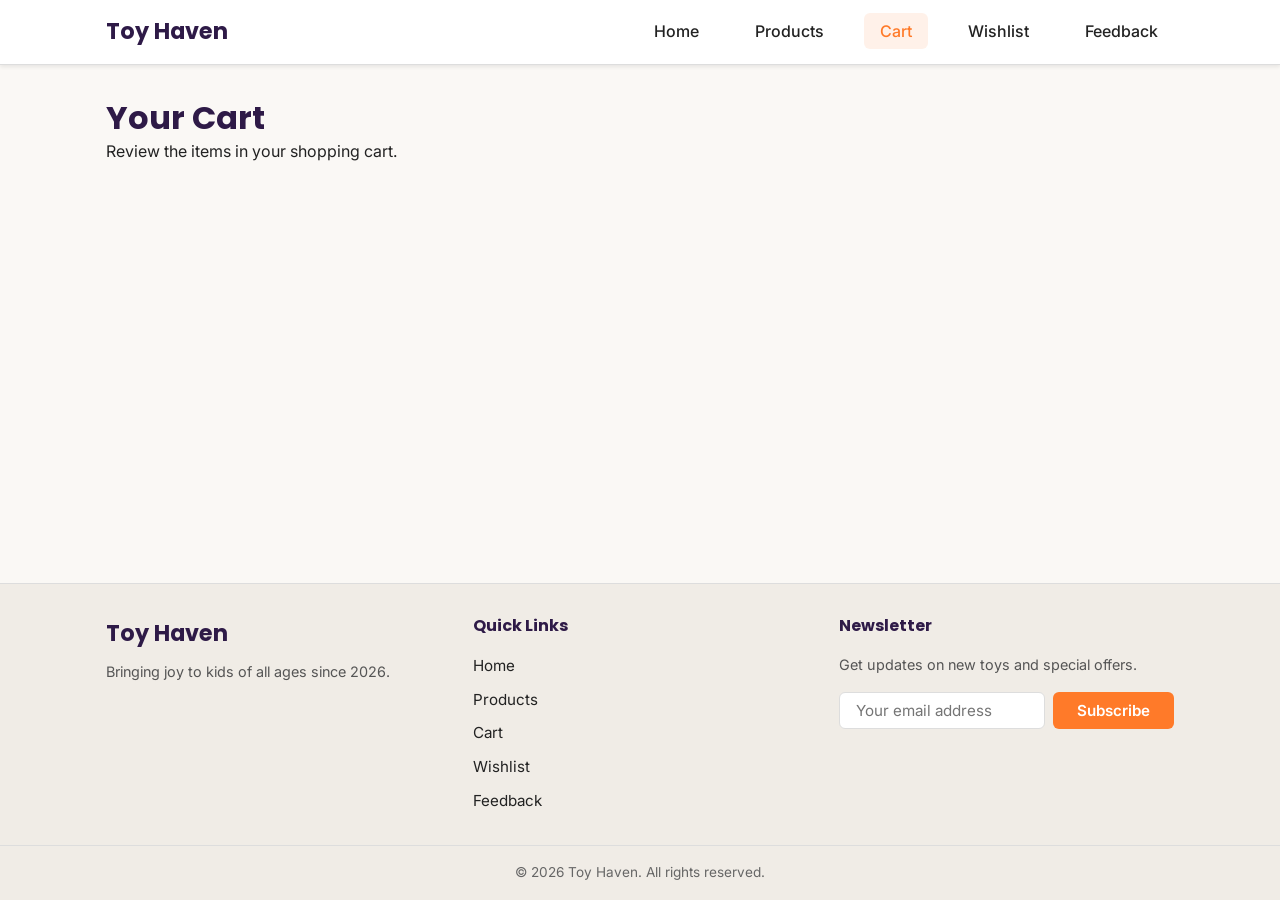
==== cart.html @ 959a72a8 "new Files are Added" ====
<!DOCTYPE html>
<html lang="en">
<head>
  <meta charset="UTF-8">
  <meta name="viewport" content="width=device-width, initial-scale=1.0">
  <title>Toy Haven - Cart</title>
  <link rel="stylesheet" href="css/style.css">
  <link rel="stylesheet" href="css/cart.css">
</head>
<body>

  <!-- Header -->
  <header class="site-header">
    <nav class="nav-container">
      <a href="index.html" class="logo">Toy Haven</a>

      <button class="nav-toggle" aria-label="Toggle navigation menu">
        <span></span>
        <span></span>
        <span></span>
      </button>

      <ul class="nav-menu">
        <li><a href="index.html">Home</a></li>
        <li><a href="products.html">Products</a></li>
        <li><a href="cart.html" class="active">Cart</a></li>
        <li><a href="wishlist.html">Wishlist</a></li>
        <li><a href="feedback.html">Feedback</a></li>
      </ul>
    </nav>
  </header>

  <!-- Page content -->
  <main>
    <h1>Your Cart</h1>
    <p>Review the items in your shopping cart.</p>
  </main>

  <!-- Footer -->
  <footer class="site-footer">
    <div class="footer-container">
      <div class="footer-brand">
        <a href="index.html" class="logo">Toy Haven</a>
        <p>Bringing joy to kids of all ages since 2026.</p>
      </div>

      <div class="footer-links">
        <h3>Quick Links</h3>
        <ul>
          <li><a href="index.html">Home</a></li>
          <li><a href="products.html">Products</a></li>
          <li><a href="cart.html">Cart</a></li>
          <li><a href="wishlist.html">Wishlist</a></li>
          <li><a href="feedback.html">Feedback</a></li>
        </ul>
      </div>

      <div class="footer-newsletter">
        <h3>Newsletter</h3>
        <p>Get updates on new toys and special offers.</p>
        <form class="newsletter-form">
          <input type="email" placeholder="Your email address" required>
          <button type="submit">Subscribe</button>
        </form>
      </div>
    </div>

    <div class="footer-bottom">
      <p>&copy; 2026 Toy Haven. All rights reserved.</p>
    </div>
  </footer>

  <script src="js/nav.js"></script>
  <script src="js/cart.js"></script>
</body>
</html>
---- css/style.css ----
/* ============================================
   Toy Haven - Shared base styles
   ============================================ */

/* Google Fonts */
@import url('https://fonts.googleapis.com/css2?family=Inter:wght@400;500;600&family=Poppins:wght@600;700&display=swap');

/* Color palette and spacing */
:root {
  --color-primary: #2E1A47;
  --color-accent: #FF7A29;
  --color-background: #FAF8F5;
  --color-text: #222222;
  --color-white: #ffffff;
  --color-border: #dddddd;
  --color-footer-bg: #f0ece6;

  --font-heading: 'Poppins', system-ui, sans-serif;
  --font-body: 'Inter', system-ui, sans-serif;

  --spacing-xs: 0.5rem;
  --spacing-sm: 1rem;
  --spacing-md: 1.5rem;
  --spacing-lg: 2rem;
  --spacing-xl: 3rem;

  --shadow-sm: 0 2px 4px rgba(0, 0, 0, 0.08);
  --shadow-md: 0 4px 8px rgba(0, 0, 0, 0.1);

  --max-width: 1100px;
  --nav-height: 64px;
}

/* Basic reset */
*,
*::before,
*::after {
  box-sizing: border-box;
  margin: 0;
  padding: 0;
}

html {
  scroll-behavior: smooth;
}

body {
  font-family: var(--font-body);
  font-size: 16px;
  line-height: 1.6;
  color: var(--color-text);
  background-color: var(--color-background);
  min-height: 100vh;
  display: flex;
  flex-direction: column;
}

img {
  max-width: 100%;
  display: block;
}

a {
  color: var(--color-primary);
  text-decoration: none;
}

a:hover {
  color: var(--color-accent);
}

ul {
  list-style: none;
}

h1, h2, h3, h4 {
  font-family: var(--font-heading);
  line-height: 1.3;
  color: var(--color-primary);
}

/* Main content area grows to push footer down */
main {
  flex: 1;
  width: 100%;
  max-width: var(--max-width);
  margin: 0 auto;
  padding: var(--spacing-lg) var(--spacing-sm);
}

/* ============================================
   Header & Navigation
   ============================================ */

.site-header {
  position: sticky;
  top: 0;
  z-index: 100;
  background-color: var(--color-white);
  border-bottom: 1px solid var(--color-border);
  box-shadow: var(--shadow-sm);
}

.nav-container {
  max-width: var(--max-width);
  margin: 0 auto;
  padding: 0 var(--spacing-sm);
  height: var(--nav-height);
  display: flex;
  align-items: center;
  justify-content: space-between;
}

.logo {
  font-family: var(--font-heading);
  font-size: 1.4rem;
  font-weight: 700;
  color: var(--color-primary);
}

.logo:hover {
  color: var(--color-accent);
}

/* Hamburger button - hidden on desktop */
.nav-toggle {
  display: none;
  flex-direction: column;
  justify-content: center;
  gap: 5px;
  width: 40px;
  height: 40px;
  padding: 8px;
  background: none;
  border: 1px solid var(--color-border);
  border-radius: 6px;
  cursor: pointer;
}

.nav-toggle span {
  display: block;
  width: 100%;
  height: 2px;
  background-color: var(--color-primary);
  border-radius: 2px;
  transition: transform 0.2s ease, opacity 0.2s ease;
}

/* Turn hamburger into an X when menu is open */
.nav-toggle.is-open span:nth-child(1) {
  transform: translateY(7px) rotate(45deg);
}

.nav-toggle.is-open span:nth-child(2) {
  opacity: 0;
}

.nav-toggle.is-open span:nth-child(3) {
  transform: translateY(-7px) rotate(-45deg);
}

/* Nav links */
.nav-menu {
  display: flex;
  align-items: center;
  gap: var(--spacing-md);
}

.nav-menu a {
  font-weight: 500;
  padding: var(--spacing-xs) var(--spacing-sm);
  border-radius: 6px;
  color: var(--color-text);
}

.nav-menu a:hover,
.nav-menu a.active {
  color: var(--color-accent);
  background-color: rgba(255, 122, 41, 0.1);
}

/* Mobile navigation */
@media (max-width: 768px) {
  .nav-toggle {
    display: flex;
  }

  .nav-menu {
    display: none;
    flex-direction: column;
    align-items: stretch;
    position: absolute;
    top: var(--nav-height);
    left: 0;
    right: 0;
    background-color: var(--color-white);
    border-bottom: 1px solid var(--color-border);
    box-shadow: var(--shadow-md);
    padding: var(--spacing-sm);
    gap: var(--spacing-xs);
  }

  /* Show menu when open */
  .nav-menu.is-open {
    display: flex;
  }

  .nav-menu a {
    padding: var(--spacing-sm);
    text-align: center;
  }
}

/* ============================================
   Footer
   ============================================ */

.site-footer {
  background-color: var(--color-footer-bg);
  border-top: 1px solid var(--color-border);
  margin-top: auto;
}

.footer-container {
  max-width: var(--max-width);
  margin: 0 auto;
  padding: var(--spacing-lg) var(--spacing-sm);
  display: flex;
  flex-wrap: wrap;
  gap: var(--spacing-lg);
  justify-content: space-between;
  align-items: flex-start;
}

.footer-brand {
  flex: 1;
  min-width: 200px;
}

.footer-brand .logo {
  display: inline-block;
  margin-bottom: var(--spacing-xs);
}

.footer-brand p {
  font-size: 0.9rem;
  color: #555;
}

.footer-links {
  flex: 1;
  min-width: 200px;
}

.footer-links h3,
.footer-newsletter h3 {
  font-size: 1rem;
  margin-bottom: var(--spacing-sm);
}

.footer-links ul {
  display: flex;
  flex-direction: column;
  gap: var(--spacing-xs);
}

.footer-links a {
  color: var(--color-text);
  font-size: 0.95rem;
}

.footer-newsletter {
  flex: 1;
  min-width: 240px;
}

.footer-newsletter p {
  font-size: 0.9rem;
  margin-bottom: var(--spacing-sm);
  color: #555;
}

.newsletter-form {
  display: flex;
  gap: var(--spacing-xs);
  flex-wrap: wrap;
}

.newsletter-form input[type="email"] {
  flex: 1;
  min-width: 160px;
  padding: var(--spacing-xs) var(--spacing-sm);
  border: 1px solid var(--color-border);
  border-radius: 6px;
  font-family: var(--font-body);
  font-size: 0.95rem;
}

.newsletter-form input[type="email"]:focus {
  outline: 2px solid var(--color-accent);
  outline-offset: 1px;
}

.newsletter-form button {
  padding: var(--spacing-xs) var(--spacing-md);
  background-color: var(--color-accent);
  color: var(--color-white);
  border: none;
  border-radius: 6px;
  font-family: var(--font-body);
  font-weight: 600;
  font-size: 0.95rem;
  cursor: pointer;
}

.newsletter-form button:hover {
  background-color: #e56a1f;
}

.footer-bottom {
  text-align: center;
  padding: var(--spacing-sm);
  font-size: 0.85rem;
  color: #666;
  border-top: 1px solid var(--color-border);
}
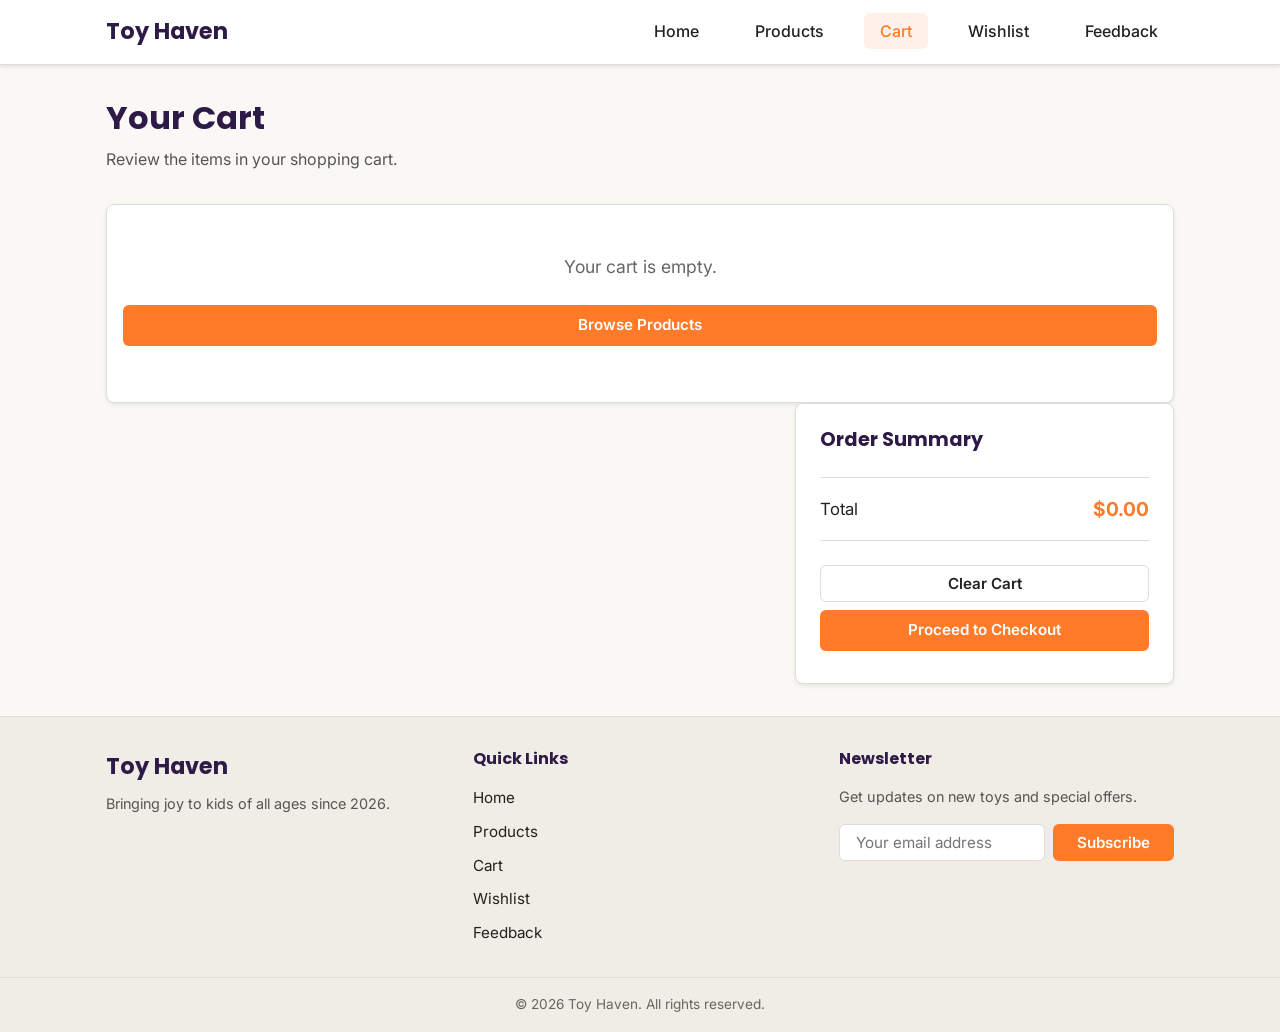
==== commit d923fd54: "new Files are Added" ====
--- a/cart.html
+++ b/cart.html
@@ -31,9 +31,32 @@
   </header>
 
   <!-- Page content -->
-  <main>
+  <main class="cart-page">
     <h1>Your Cart</h1>
-    <p>Review the items in your shopping cart.</p>
+    <p class="page-intro">Review the items in your shopping cart.</p>
+
+    <!-- Shown when the cart is empty -->
+    <div id="empty-cart" class="empty-cart" hidden>
+      <p>Your cart is empty.</p>
+      <a href="products.html" class="btn btn-primary">Browse Products</a>
+    </div>
+
+    <!-- Cart layout: items on the left, summary on the right -->
+    <div id="cart-content" class="cart-layout" hidden>
+      <div id="cart-items" class="cart-items">
+        <!-- Cart rows are added here by cart.js -->
+      </div>
+
+      <aside class="cart-summary">
+        <h2>Order Summary</h2>
+        <div class="summary-row">
+          <span>Total</span>
+          <span id="cart-total" class="summary-total">$0.00</span>
+        </div>
+        <button id="clear-cart-btn" class="btn btn-secondary">Clear Cart</button>
+        <a href="checkout.html" id="checkout-btn" class="btn btn-primary">Proceed to Checkout</a>
+      </aside>
+    </div>
   </main>
 
   <!-- Footer -->
@@ -70,6 +93,7 @@
     </div>
   </footer>
 
+  <script src="js/data.js"></script>
   <script src="js/nav.js"></script>
   <script src="js/cart.js"></script>
 </body>
--- a/css/cart.css
+++ b/css/cart.css
@@ -0,0 +1,199 @@
+/* ============================================
+   Toy Haven - Cart page styles
+   ============================================ */
+
+.cart-page h1 {
+  margin-bottom: var(--spacing-xs);
+}
+
+.page-intro {
+  color: #555;
+  margin-bottom: var(--spacing-lg);
+}
+
+/* Empty cart message */
+.empty-cart {
+  text-align: center;
+  padding: var(--spacing-xl) var(--spacing-sm);
+  background-color: var(--color-white);
+  border: 1px solid var(--color-border);
+  border-radius: 8px;
+  box-shadow: var(--shadow-sm);
+}
+
+.empty-cart p {
+  margin-bottom: var(--spacing-md);
+  color: #666;
+  font-size: 1.1rem;
+}
+
+/* Two-column layout: items + summary */
+.cart-layout {
+  display: flex;
+  flex-wrap: wrap;
+  gap: var(--spacing-lg);
+  align-items: flex-start;
+}
+
+.cart-items {
+  flex: 2;
+  min-width: 280px;
+  display: flex;
+  flex-direction: column;
+  gap: var(--spacing-sm);
+}
+
+/* Each cart item row */
+.cart-item {
+  display: flex;
+  align-items: center;
+  gap: var(--spacing-sm);
+  padding: var(--spacing-sm);
+  background-color: var(--color-white);
+  border: 1px solid var(--color-border);
+  border-radius: 8px;
+  box-shadow: var(--shadow-sm);
+}
+
+.cart-item img {
+  width: 80px;
+  height: 80px;
+  object-fit: cover;
+  border-radius: 6px;
+  background-color: #eee;
+  flex-shrink: 0;
+}
+
+.cart-item-details {
+  flex: 1;
+  min-width: 0;
+}
+
+.cart-item-details h3 {
+  font-size: 1rem;
+  margin-bottom: 4px;
+}
+
+.cart-item-price {
+  font-size: 0.9rem;
+  color: #666;
+}
+
+/* Quantity controls */
+.quantity-controls {
+  display: flex;
+  align-items: center;
+  gap: var(--spacing-xs);
+}
+
+.qty-btn {
+  width: 32px;
+  height: 32px;
+  border: 1px solid var(--color-border);
+  border-radius: 6px;
+  background-color: var(--color-white);
+  font-size: 1.1rem;
+  cursor: pointer;
+  line-height: 1;
+}
+
+.qty-btn:hover {
+  border-color: var(--color-accent);
+  color: var(--color-accent);
+}
+
+.qty-value {
+  min-width: 28px;
+  text-align: center;
+  font-weight: 600;
+}
+
+.cart-item-subtotal {
+  font-weight: 600;
+  color: var(--color-accent);
+  min-width: 70px;
+  text-align: right;
+}
+
+/* Summary box */
+.cart-summary {
+  flex: 1;
+  min-width: 240px;
+  padding: var(--spacing-md);
+  background-color: var(--color-white);
+  border: 1px solid var(--color-border);
+  border-radius: 8px;
+  box-shadow: var(--shadow-sm);
+}
+
+.cart-summary h2 {
+  font-size: 1.2rem;
+  margin-bottom: var(--spacing-md);
+}
+
+.summary-row {
+  display: flex;
+  justify-content: space-between;
+  align-items: center;
+  padding: var(--spacing-sm) 0;
+  border-top: 1px solid var(--color-border);
+  border-bottom: 1px solid var(--color-border);
+  margin-bottom: var(--spacing-md);
+  font-size: 1.05rem;
+}
+
+.summary-total {
+  font-weight: 700;
+  color: var(--color-accent);
+  font-size: 1.2rem;
+}
+
+/* Buttons */
+.btn {
+  display: block;
+  width: 100%;
+  padding: var(--spacing-xs) var(--spacing-md);
+  border-radius: 6px;
+  font-family: var(--font-body);
+  font-weight: 600;
+  font-size: 0.95rem;
+  text-align: center;
+  cursor: pointer;
+  border: none;
+  text-decoration: none;
+  margin-bottom: var(--spacing-xs);
+}
+
+.btn-primary {
+  background-color: var(--color-accent);
+  color: var(--color-white);
+}
+
+.btn-primary:hover {
+  background-color: #e56a1f;
+  color: var(--color-white);
+}
+
+.btn-secondary {
+  background-color: var(--color-white);
+  color: var(--color-text);
+  border: 1px solid var(--color-border);
+}
+
+.btn-secondary:hover {
+  border-color: var(--color-primary);
+  color: var(--color-primary);
+}
+
+/* Mobile: stack items vertically inside each row */
+@media (max-width: 600px) {
+  .cart-item {
+    flex-wrap: wrap;
+  }
+
+  .cart-item-subtotal {
+    width: 100%;
+    text-align: left;
+    margin-top: var(--spacing-xs);
+  }
+}
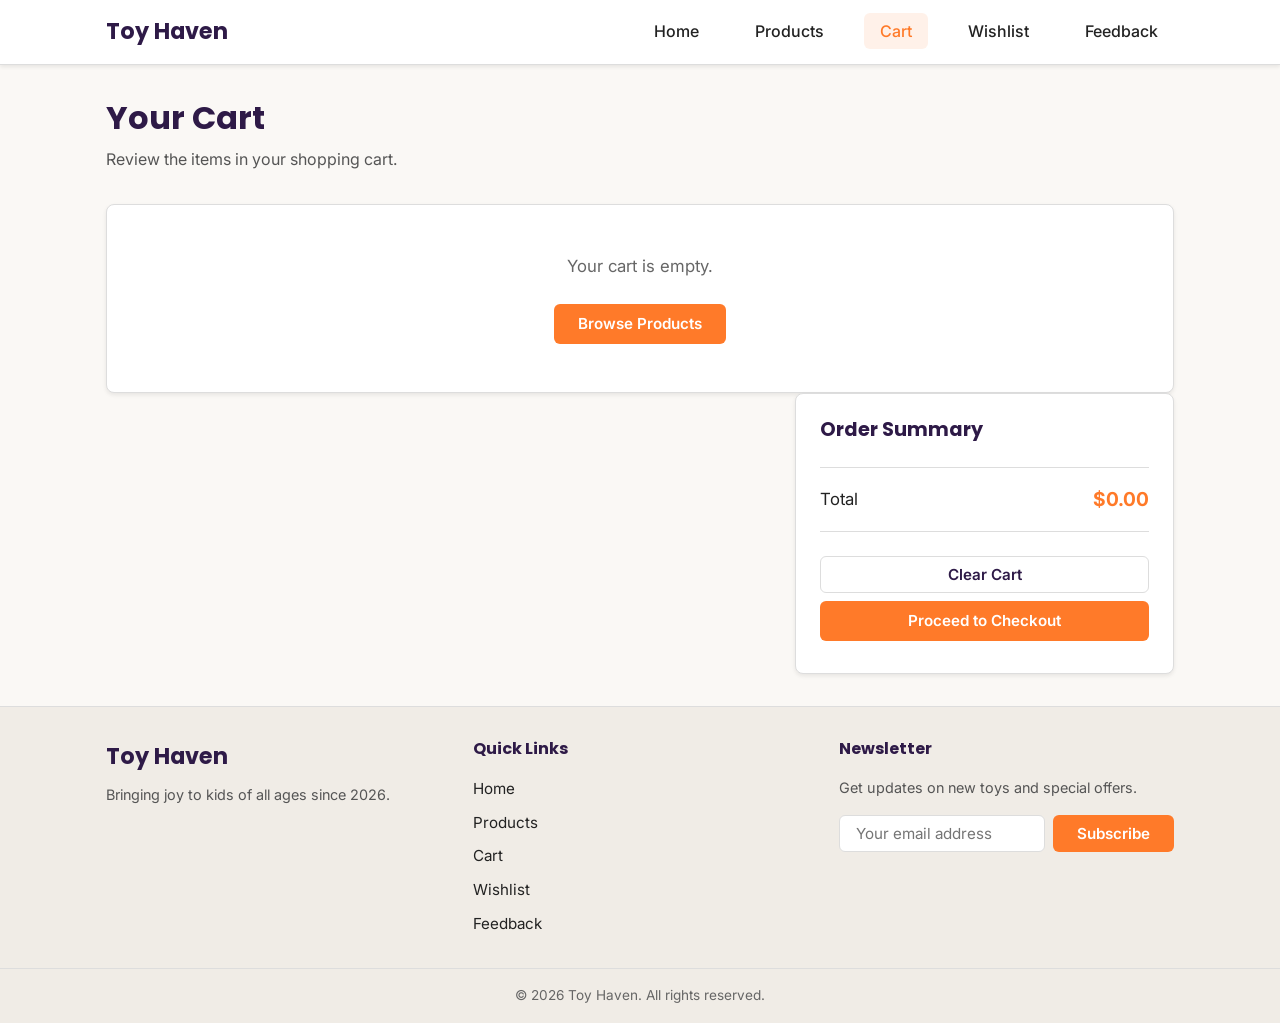
==== commit d348ea1b: "new Files are Added" ====
--- a/cart.html
+++ b/cart.html
@@ -3,6 +3,9 @@
 <head>
   <meta charset="UTF-8">
   <meta name="viewport" content="width=device-width, initial-scale=1.0">
+  <meta name="theme-color" content="#2E1A47">
+  <link rel="icon" href="icons/favicon.ico" type="image/x-icon">
+  <link rel="manifest" href="manifest.json">
   <title>Toy Haven - Cart</title>
   <link rel="stylesheet" href="css/style.css">
   <link rel="stylesheet" href="css/cart.css">
@@ -36,7 +39,7 @@
     <p class="page-intro">Review the items in your shopping cart.</p>
 
     <!-- Shown when the cart is empty -->
-    <div id="empty-cart" class="empty-cart" hidden>
+    <div id="empty-cart" class="empty-state" hidden>
       <p>Your cart is empty.</p>
       <a href="products.html" class="btn btn-primary">Browse Products</a>
     </div>
--- a/css/style.css
+++ b/css/style.css
@@ -14,6 +14,11 @@
   --color-white: #ffffff;
   --color-border: #dddddd;
   --color-footer-bg: #f0ece6;
+  --color-muted: #555555;
+  --color-muted-light: #666666;
+  --color-error: #cc0000;
+  --color-accent-hover: #e56a1f;
+  --color-image-bg: #eeeeee;
 
   --font-heading: 'Poppins', system-ui, sans-serif;
   --font-body: 'Inter', system-ui, sans-serif;
@@ -86,6 +91,101 @@
   max-width: var(--max-width);
   margin: 0 auto;
   padding: var(--spacing-lg) var(--spacing-sm);
+}
+
+/* Shared page heading styles used on all inner pages */
+main h1 {
+  margin-bottom: var(--spacing-xs);
+}
+
+.page-intro,
+.section-intro {
+  color: var(--color-muted);
+  margin-bottom: var(--spacing-lg);
+}
+
+.section-intro {
+  text-align: center;
+}
+
+/* Shared button styles used across pages */
+.btn {
+  display: inline-block;
+  padding: var(--spacing-xs) var(--spacing-md);
+  border-radius: 6px;
+  font-family: var(--font-body);
+  font-weight: 600;
+  font-size: 0.95rem;
+  text-align: center;
+  cursor: pointer;
+  border: none;
+  text-decoration: none;
+}
+
+.btn-primary {
+  background-color: var(--color-accent);
+  color: var(--color-white);
+}
+
+.btn-primary:hover {
+  background-color: var(--color-accent-hover);
+  color: var(--color-white);
+}
+
+.btn-secondary {
+  background-color: var(--color-white);
+  color: var(--color-primary);
+  border: 1px solid var(--color-border);
+}
+
+.btn-secondary:hover {
+  border-color: var(--color-primary);
+  background-color: rgba(46, 26, 71, 0.05);
+  color: var(--color-primary);
+}
+
+/* Shared empty-state box (cart, wishlist, checkout) */
+.empty-state {
+  text-align: center;
+  padding: var(--spacing-xl) var(--spacing-sm);
+  background-color: var(--color-white);
+  border: 1px solid var(--color-border);
+  border-radius: 8px;
+  box-shadow: var(--shadow-sm);
+}
+
+.empty-state p {
+  margin-bottom: var(--spacing-md);
+  color: var(--color-muted-light);
+  font-size: 1.05rem;
+}
+
+/* Shared inline form error text */
+.error-text {
+  display: block;
+  color: var(--color-error);
+  font-size: 0.85rem;
+  margin-top: 4px;
+  min-height: 1.2em;
+}
+
+.form-group input.input-error,
+.form-group textarea.input-error {
+  border-color: var(--color-error);
+}
+
+/* Shared toast notification (cart, wishlist on products/home) */
+.cart-toast {
+  position: fixed;
+  bottom: 24px;
+  right: 24px;
+  background-color: var(--color-primary);
+  color: var(--color-white);
+  padding: var(--spacing-sm) var(--spacing-md);
+  border-radius: 6px;
+  box-shadow: var(--shadow-md);
+  font-size: 0.95rem;
+  z-index: 200;
 }
 
 /* ============================================
@@ -244,7 +344,7 @@
 
 .footer-brand p {
   font-size: 0.9rem;
-  color: #555;
+  color: var(--color-muted);
 }
 
 .footer-links {
@@ -277,7 +377,7 @@
 .footer-newsletter p {
   font-size: 0.9rem;
   margin-bottom: var(--spacing-sm);
-  color: #555;
+  color: var(--color-muted);
 }
 
 .newsletter-form {
@@ -314,13 +414,67 @@
 }
 
 .newsletter-form button:hover {
-  background-color: #e56a1f;
+  background-color: var(--color-accent-hover);
 }
 
 .footer-bottom {
   text-align: center;
   padding: var(--spacing-sm);
   font-size: 0.85rem;
-  color: #666;
+  color: var(--color-muted-light);
   border-top: 1px solid var(--color-border);
 }
+
+/* ============================================
+   Responsive breakpoints (tablet + mobile)
+   ============================================ */
+
+/* Tablet */
+@media (max-width: 1024px) {
+  main {
+    padding: var(--spacing-lg) var(--spacing-md);
+  }
+
+  .footer-container {
+    gap: var(--spacing-md);
+  }
+}
+
+/* Mobile */
+@media (max-width: 768px) {
+  main {
+    padding: var(--spacing-md) var(--spacing-sm);
+  }
+
+  main h1 {
+    font-size: 1.6rem;
+  }
+
+  .footer-container {
+    flex-direction: column;
+    align-items: center;
+    text-align: center;
+  }
+
+  .footer-brand,
+  .footer-links,
+  .footer-newsletter {
+    min-width: 100%;
+    text-align: center;
+  }
+
+  .footer-links ul {
+    align-items: center;
+  }
+
+  .newsletter-form {
+    justify-content: center;
+  }
+
+  .cart-toast {
+    left: var(--spacing-sm);
+    right: var(--spacing-sm);
+    bottom: var(--spacing-sm);
+    text-align: center;
+  }
+}
--- a/css/cart.css
+++ b/css/cart.css
@@ -1,31 +1,6 @@
 /* ============================================
    Toy Haven - Cart page styles
    ============================================ */
-
-.cart-page h1 {
-  margin-bottom: var(--spacing-xs);
-}
-
-.page-intro {
-  color: #555;
-  margin-bottom: var(--spacing-lg);
-}
-
-/* Empty cart message */
-.empty-cart {
-  text-align: center;
-  padding: var(--spacing-xl) var(--spacing-sm);
-  background-color: var(--color-white);
-  border: 1px solid var(--color-border);
-  border-radius: 8px;
-  box-shadow: var(--shadow-sm);
-}
-
-.empty-cart p {
-  margin-bottom: var(--spacing-md);
-  color: #666;
-  font-size: 1.1rem;
-}
 
 /* Two-column layout: items + summary */
 .cart-layout {
@@ -60,7 +35,7 @@
   height: 80px;
   object-fit: cover;
   border-radius: 6px;
-  background-color: #eee;
+  background-color: var(--color-image-bg);
   flex-shrink: 0;
 }
 
@@ -76,7 +51,7 @@
 
 .cart-item-price {
   font-size: 0.9rem;
-  color: #666;
+  color: var(--color-muted-light);
 }
 
 /* Quantity controls */
@@ -148,45 +123,25 @@
   font-size: 1.2rem;
 }
 
-/* Buttons */
-.btn {
+.cart-summary .btn {
   display: block;
   width: 100%;
-  padding: var(--spacing-xs) var(--spacing-md);
-  border-radius: 6px;
-  font-family: var(--font-body);
-  font-weight: 600;
-  font-size: 0.95rem;
-  text-align: center;
-  cursor: pointer;
-  border: none;
-  text-decoration: none;
   margin-bottom: var(--spacing-xs);
 }
 
-.btn-primary {
-  background-color: var(--color-accent);
-  color: var(--color-white);
-}
+/* Tablet: stack summary below items */
+@media (max-width: 1024px) {
+  .cart-layout {
+    flex-direction: column;
+  }
 
-.btn-primary:hover {
-  background-color: #e56a1f;
-  color: var(--color-white);
-}
-
-.btn-secondary {
-  background-color: var(--color-white);
-  color: var(--color-text);
-  border: 1px solid var(--color-border);
-}
-
-.btn-secondary:hover {
-  border-color: var(--color-primary);
-  color: var(--color-primary);
+  .cart-summary {
+    width: 100%;
+  }
 }
 
 /* Mobile: stack items vertically inside each row */
-@media (max-width: 600px) {
+@media (max-width: 768px) {
   .cart-item {
     flex-wrap: wrap;
   }
